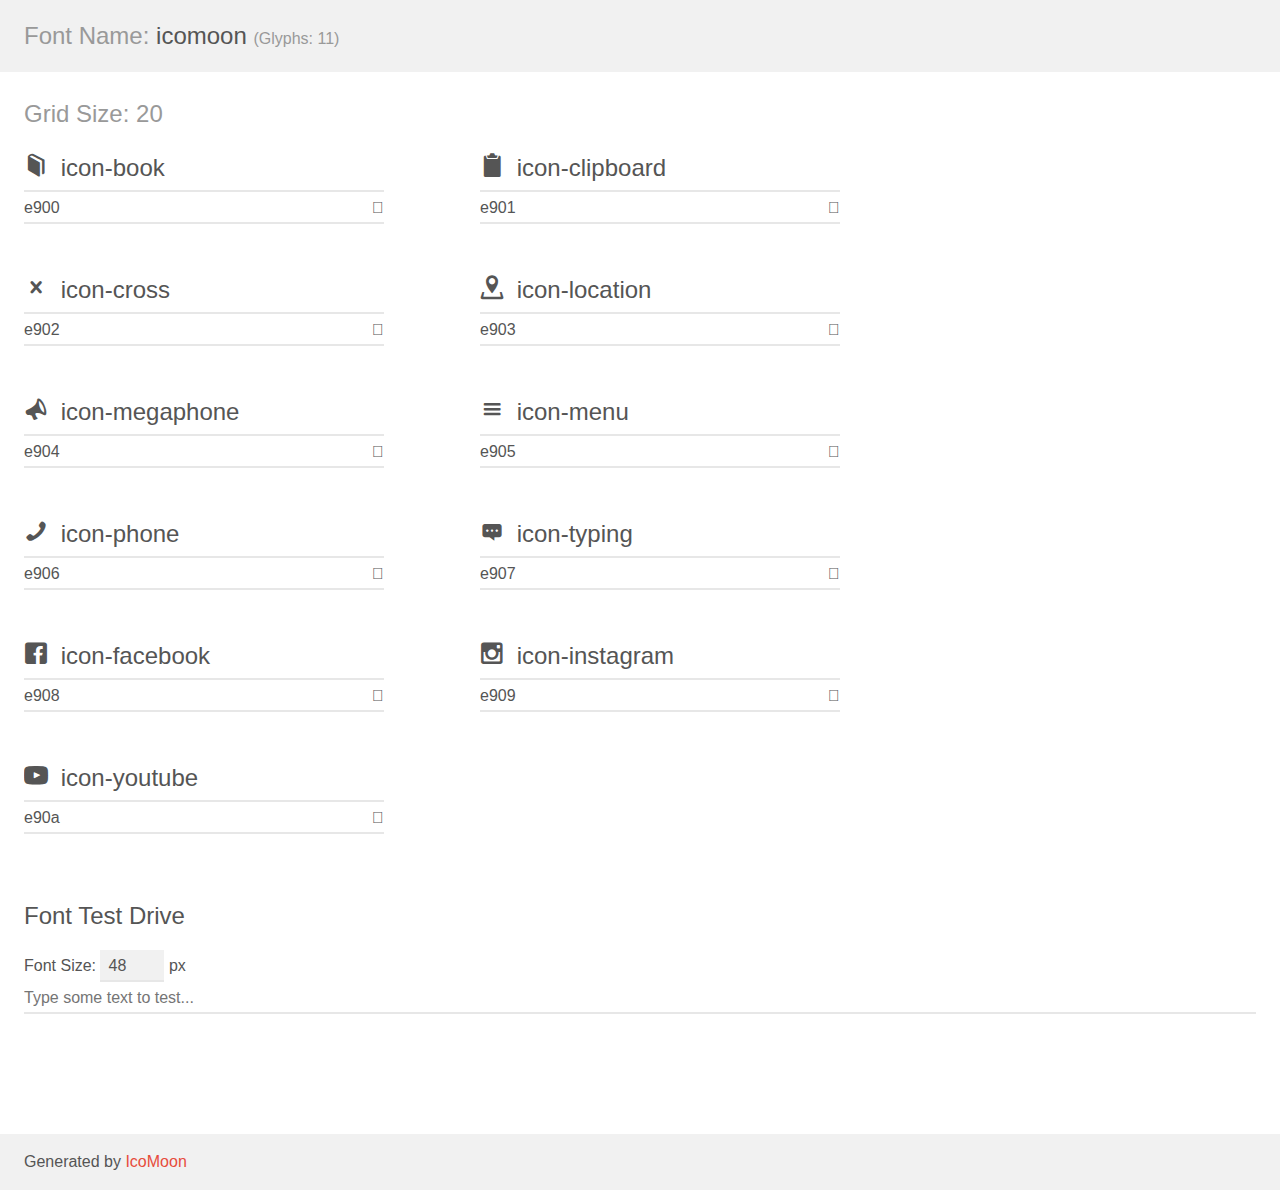
==== assets/fonts/icomoon/demo.html @ bb6fd619 "usando js" ====
<!doctype html>
<html>
<head>
    <meta charset="utf-8">
    <title>IcoMoon Demo</title>
    <meta name="description" content="An Icon Font Generated By IcoMoon.io">
    <meta name="viewport" content="width=device-width, initial-scale=1">
    <link rel="stylesheet" href="demo-files/demo.css">
    <link rel="stylesheet" href="style.css"></head>
<body>
    <div class="bgc1 clearfix">
        <h1 class="mhmm mvm"><span class="fgc1">Font Name:</span> icomoon <small class="fgc1">(Glyphs:&nbsp;11)</small></h1>
    </div>
    <div class="clearfix mhl ptl">
        <h1 class="mvm mtn fgc1">Grid Size: 20</h1>
        <div class="glyph fs1">
            <div class="clearfix bshadow0 pbs">
                <span class="icon-book"></span>
                <span class="mls"> icon-book</span>
            </div>
            <fieldset class="fs0 size1of1 clearfix hidden-false">
                <input type="text" readonly value="e900" class="unit size1of2" />
                <input type="text" maxlength="1" readonly value="&#xe900;" class="unitRight size1of2 talign-right" />
            </fieldset>
            <div class="fs0 bshadow0 clearfix hidden-true">
                <span class="unit pvs fgc1">liga: </span>
                <input type="text" readonly value="" class="liga unitRight" />
            </div>
        </div>
        <div class="glyph fs1">
            <div class="clearfix bshadow0 pbs">
                <span class="icon-clipboard"></span>
                <span class="mls"> icon-clipboard</span>
            </div>
            <fieldset class="fs0 size1of1 clearfix hidden-false">
                <input type="text" readonly value="e901" class="unit size1of2" />
                <input type="text" maxlength="1" readonly value="&#xe901;" class="unitRight size1of2 talign-right" />
            </fieldset>
            <div class="fs0 bshadow0 clearfix hidden-true">
                <span class="unit pvs fgc1">liga: </span>
                <input type="text" readonly value="" class="liga unitRight" />
            </div>
        </div>
        <div class="glyph fs1">
            <div class="clearfix bshadow0 pbs">
                <span class="icon-cross"></span>
                <span class="mls"> icon-cross</span>
            </div>
            <fieldset class="fs0 size1of1 clearfix hidden-false">
                <input type="text" readonly value="e902" class="unit size1of2" />
                <input type="text" maxlength="1" readonly value="&#xe902;" class="unitRight size1of2 talign-right" />
            </fieldset>
            <div class="fs0 bshadow0 clearfix hidden-true">
                <span class="unit pvs fgc1">liga: </span>
                <input type="text" readonly value="" class="liga unitRight" />
            </div>
        </div>
        <div class="glyph fs1">
            <div class="clearfix bshadow0 pbs">
                <span class="icon-location"></span>
                <span class="mls"> icon-location</span>
            </div>
            <fieldset class="fs0 size1of1 clearfix hidden-false">
                <input type="text" readonly value="e903" class="unit size1of2" />
                <input type="text" maxlength="1" readonly value="&#xe903;" class="unitRight size1of2 talign-right" />
            </fieldset>
            <div class="fs0 bshadow0 clearfix hidden-true">
                <span class="unit pvs fgc1">liga: </span>
                <input type="text" readonly value="" class="liga unitRight" />
            </div>
        </div>
        <div class="glyph fs1">
            <div class="clearfix bshadow0 pbs">
                <span class="icon-megaphone"></span>
                <span class="mls"> icon-megaphone</span>
            </div>
            <fieldset class="fs0 size1of1 clearfix hidden-false">
                <input type="text" readonly value="e904" class="unit size1of2" />
                <input type="text" maxlength="1" readonly value="&#xe904;" class="unitRight size1of2 talign-right" />
            </fieldset>
            <div class="fs0 bshadow0 clearfix hidden-true">
                <span class="unit pvs fgc1">liga: </span>
                <input type="text" readonly value="" class="liga unitRight" />
            </div>
        </div>
        <div class="glyph fs1">
            <div class="clearfix bshadow0 pbs">
                <span class="icon-menu"></span>
                <span class="mls"> icon-menu</span>
            </div>
            <fieldset class="fs0 size1of1 clearfix hidden-false">
                <input type="text" readonly value="e905" class="unit size1of2" />
                <input type="text" maxlength="1" readonly value="&#xe905;" class="unitRight size1of2 talign-right" />
            </fieldset>
            <div class="fs0 bshadow0 clearfix hidden-true">
                <span class="unit pvs fgc1">liga: </span>
                <input type="text" readonly value="" class="liga unitRight" />
            </div>
        </div>
        <div class="glyph fs1">
            <div class="clearfix bshadow0 pbs">
                <span class="icon-phone"></span>
                <span class="mls"> icon-phone</span>
            </div>
            <fieldset class="fs0 size1of1 clearfix hidden-false">
                <input type="text" readonly value="e906" class="unit size1of2" />
                <input type="text" maxlength="1" readonly value="&#xe906;" class="unitRight size1of2 talign-right" />
            </fieldset>
            <div class="fs0 bshadow0 clearfix hidden-true">
                <span class="unit pvs fgc1">liga: </span>
                <input type="text" readonly value="" class="liga unitRight" />
            </div>
        </div>
        <div class="glyph fs1">
            <div class="clearfix bshadow0 pbs">
                <span class="icon-typing"></span>
                <span class="mls"> icon-typing</span>
            </div>
            <fieldset class="fs0 size1of1 clearfix hidden-false">
                <input type="text" readonly value="e907" class="unit size1of2" />
                <input type="text" maxlength="1" readonly value="&#xe907;" class="unitRight size1of2 talign-right" />
            </fieldset>
            <div class="fs0 bshadow0 clearfix hidden-true">
                <span class="unit pvs fgc1">liga: </span>
                <input type="text" readonly value="" class="liga unitRight" />
            </div>
        </div>
        <div class="glyph fs1">
            <div class="clearfix bshadow0 pbs">
                <span class="icon-facebook"></span>
                <span class="mls"> icon-facebook</span>
            </div>
            <fieldset class="fs0 size1of1 clearfix hidden-false">
                <input type="text" readonly value="e908" class="unit size1of2" />
                <input type="text" maxlength="1" readonly value="&#xe908;" class="unitRight size1of2 talign-right" />
            </fieldset>
            <div class="fs0 bshadow0 clearfix hidden-true">
                <span class="unit pvs fgc1">liga: </span>
                <input type="text" readonly value="" class="liga unitRight" />
            </div>
        </div>
        <div class="glyph fs1">
            <div class="clearfix bshadow0 pbs">
                <span class="icon-instagram"></span>
                <span class="mls"> icon-instagram</span>
            </div>
            <fieldset class="fs0 size1of1 clearfix hidden-false">
                <input type="text" readonly value="e909" class="unit size1of2" />
                <input type="text" maxlength="1" readonly value="&#xe909;" class="unitRight size1of2 talign-right" />
            </fieldset>
            <div class="fs0 bshadow0 clearfix hidden-true">
                <span class="unit pvs fgc1">liga: </span>
                <input type="text" readonly value="" class="liga unitRight" />
            </div>
        </div>
        <div class="glyph fs1">
            <div class="clearfix bshadow0 pbs">
                <span class="icon-youtube"></span>
                <span class="mls"> icon-youtube</span>
            </div>
            <fieldset class="fs0 size1of1 clearfix hidden-false">
                <input type="text" readonly value="e90a" class="unit size1of2" />
                <input type="text" maxlength="1" readonly value="&#xe90a;" class="unitRight size1of2 talign-right" />
            </fieldset>
            <div class="fs0 bshadow0 clearfix hidden-true">
                <span class="unit pvs fgc1">liga: </span>
                <input type="text" readonly value="" class="liga unitRight" />
            </div>
        </div>
    </div>

    <!--[if gt IE 8]><!-->
    <div class="mhl clearfix mbl">
        <h1>Font Test Drive</h1>
        <label>
            Font Size: <input id="fontSize" type="number" class="textbox0 mbm"
            min="8" value="48" />
            px
        </label>
        <input id="testText" type="text" class="phl size1of1 mvl"
        placeholder="Type some text to test..." value=""/>
        <div id="testDrive" class="icon-" style="font-family: icomoon">&nbsp;
        </div>
    </div>
    <!--<![endif]-->
    <div class="bgc1 clearfix">
        <p class="mhl">Generated by <a href="https://icomoon.io/app">IcoMoon</a></p>
    </div>

    <script src="demo-files/demo.js"></script>
</body>
</html>
---- assets/fonts/icomoon/demo-files/demo.css ----
body {
  padding: 0;
  margin: 0;
  font-family: sans-serif;
  font-size: 1em;
  line-height: 1.5;
  color: #555;
  background: #fff;
}
h1 {
  font-size: 1.5em;
  font-weight: normal;
}
small {
  font-size: .66666667em;
}
a {
  color: #e74c3c;
  text-decoration: none;
}
a:hover, a:focus {
  box-shadow: 0 1px #e74c3c;
}
.bshadow0, input {
  box-shadow: inset 0 -2px #e7e7e7;
}
input:hover {
  box-shadow: inset 0 -2px #ccc;
}
input, fieldset {
  font-family: sans-serif;
  font-size: 1em;
  margin: 0;
  padding: 0;
  border: 0;
}
input {
  color: inherit;
  line-height: 1.5;
  height: 1.5em;
  padding: .25em 0;
}
input:focus {
  outline: none;
  box-shadow: inset 0 -2px #449fdb;
}
.glyph {
  font-size: 16px;
  width: 15em;
  padding-bottom: 1em;
  margin-right: 4em;
  margin-bottom: 1em;
  float: left;
  overflow: hidden;
}
.liga {
  width: 80%;
  width: calc(100% - 2.5em);
}
.talign-right {
  text-align: right;
}
.talign-center {
  text-align: center;
}
.bgc1 {
  background: #f1f1f1;
}
.fgc1 {
  color: #999;
}
.fgc0 {
  color: #000;
}
p {
  margin-top: 1em;
  margin-bottom: 1em;
}
.mvm {
  margin-top: .75em;
  margin-bottom: .75em;
}
.mtn {
  margin-top: 0;
}
.mtl, .mal {
  margin-top: 1.5em;
}
.mbl, .mal {
  margin-bottom: 1.5em;
}
.mal, .mhl {
  margin-left: 1.5em;
  margin-right: 1.5em;
}
.mhmm {
  margin-left: 1em;
  margin-right: 1em;
}
.mls {
  margin-left: .25em;
}
.ptl {
  padding-top: 1.5em;
}
.pbs, .pvs {
  padding-bottom: .25em;
}
.pvs, .pts {
  padding-top: .25em;
}
.unit {
  float: left;
}
.unitRight {
  float: right;
}
.size1of2 {
  width: 50%;
}
.size1of1 {
  width: 100%;
}
.clearfix:before, .clearfix:after {
  content: " ";
  display: table;
}
.clearfix:after {
  clear: both;
}
.hidden-true {
  display: none;
}
.textbox0 {
  width: 3em;
  background: #f1f1f1;
  padding: .25em .5em;
  line-height: 1.5;
  height: 1.5em;
}
#testDrive {
  display: block;
  padding-top: 24px;
  line-height: 1.5;
}
.fs0 {
  font-size: 16px;
}
.fs1 {
  font-size: 24px;
}
---- assets/fonts/icomoon/style.css ----
@font-face {
  font-family: 'icomoon';
  src:  url('fonts/icomoon.eot?eb33vq');
  src:  url('fonts/icomoon.eot?eb33vq#iefix') format('embedded-opentype'),
    url('fonts/icomoon.ttf?eb33vq') format('truetype'),
    url('fonts/icomoon.woff?eb33vq') format('woff'),
    url('fonts/icomoon.svg?eb33vq#icomoon') format('svg');
  font-weight: normal;
  font-style: normal;
  font-display: block;
}

[class^="icon-"], [class*=" icon-"] {
  /* use !important to prevent issues with browser extensions that change fonts */
  font-family: 'icomoon' !important;
  speak: never;
  font-style: normal;
  font-weight: normal;
  font-variant: normal;
  text-transform: none;
  line-height: 1;

  /* Better Font Rendering =========== */
  -webkit-font-smoothing: antialiased;
  -moz-osx-font-smoothing: grayscale;
}

.icon-book:before {
  content: "\e900";
}
.icon-clipboard:before {
  content: "\e901";
}
.icon-cross:before {
  content: "\e902";
}
.icon-location:before {
  content: "\e903";
}
.icon-megaphone:before {
  content: "\e904";
}
.icon-menu:before {
  content: "\e905";
}
.icon-phone:before {
  content: "\e906";
}
.icon-typing:before {
  content: "\e907";
}
.icon-facebook:before {
  content: "\e908";
}
.icon-instagram:before {
  content: "\e909";
}
.icon-youtube:before {
  content: "\e90a";
}
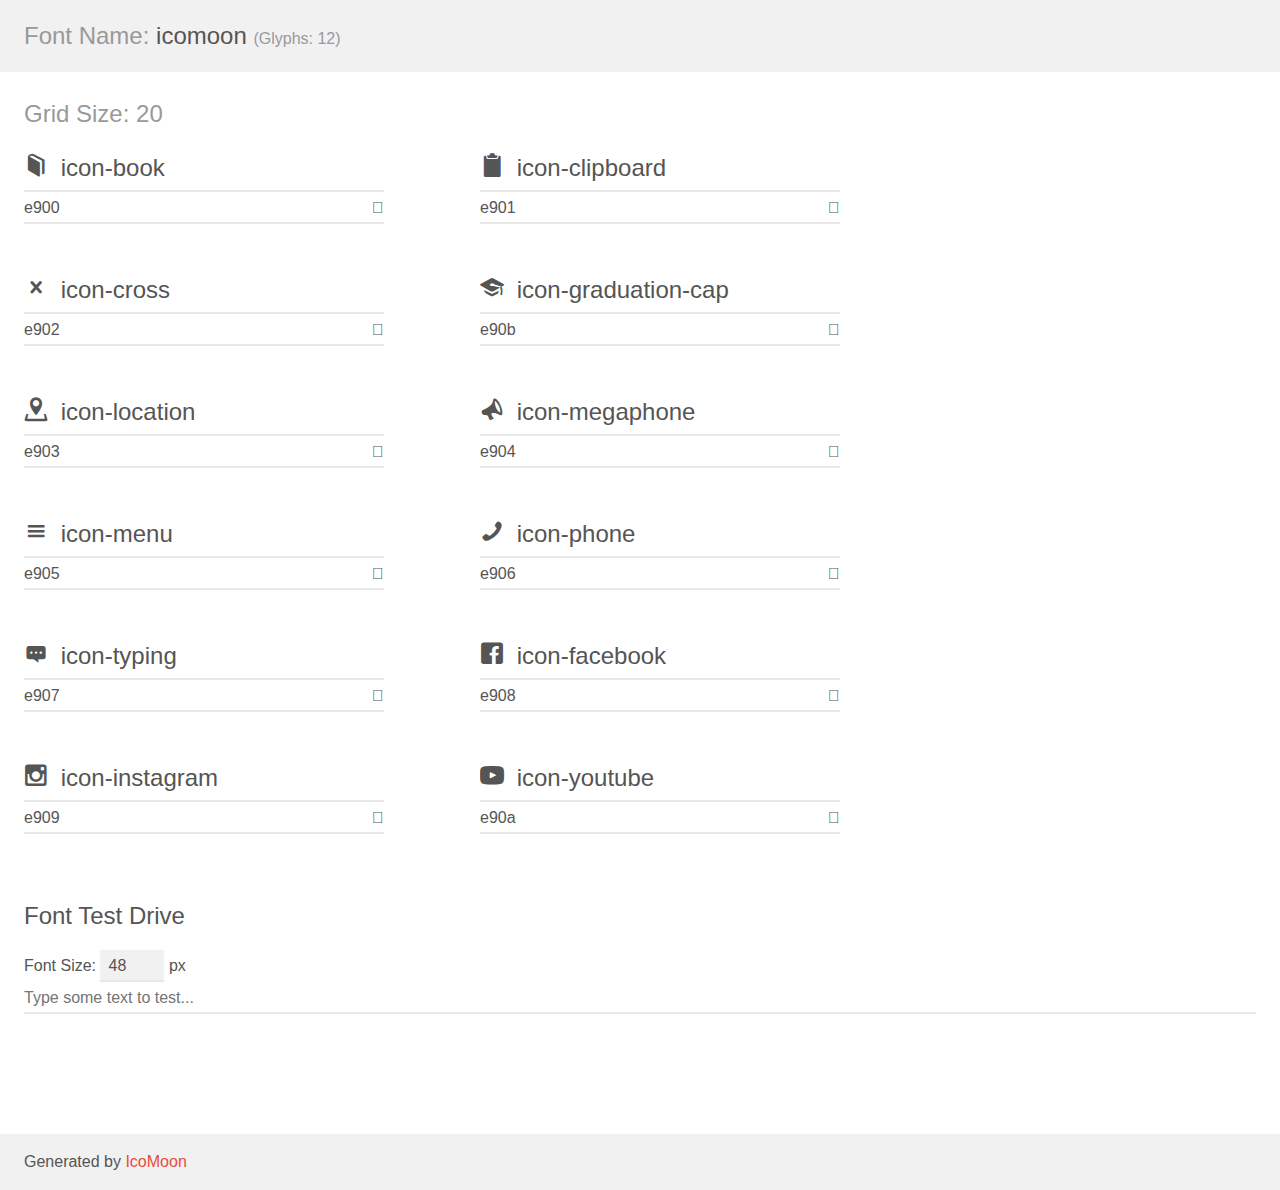
==== commit d7d2bd97: "implementando muitas coisas" ====
--- a/assets/fonts/icomoon/demo.html
+++ b/assets/fonts/icomoon/demo.html
@@ -9,7 +9,7 @@
     <link rel="stylesheet" href="style.css"></head>
 <body>
     <div class="bgc1 clearfix">
-        <h1 class="mhmm mvm"><span class="fgc1">Font Name:</span> icomoon <small class="fgc1">(Glyphs:&nbsp;11)</small></h1>
+        <h1 class="mhmm mvm"><span class="fgc1">Font Name:</span> icomoon <small class="fgc1">(Glyphs:&nbsp;12)</small></h1>
     </div>
     <div class="clearfix mhl ptl">
         <h1 class="mvm mtn fgc1">Grid Size: 20</h1>
@@ -49,6 +49,20 @@
             <fieldset class="fs0 size1of1 clearfix hidden-false">
                 <input type="text" readonly value="e902" class="unit size1of2" />
                 <input type="text" maxlength="1" readonly value="&#xe902;" class="unitRight size1of2 talign-right" />
+            </fieldset>
+            <div class="fs0 bshadow0 clearfix hidden-true">
+                <span class="unit pvs fgc1">liga: </span>
+                <input type="text" readonly value="" class="liga unitRight" />
+            </div>
+        </div>
+        <div class="glyph fs1">
+            <div class="clearfix bshadow0 pbs">
+                <span class="icon-graduation-cap"></span>
+                <span class="mls"> icon-graduation-cap</span>
+            </div>
+            <fieldset class="fs0 size1of1 clearfix hidden-false">
+                <input type="text" readonly value="e90b" class="unit size1of2" />
+                <input type="text" maxlength="1" readonly value="&#xe90b;" class="unitRight size1of2 talign-right" />
             </fieldset>
             <div class="fs0 bshadow0 clearfix hidden-true">
                 <span class="unit pvs fgc1">liga: </span>
--- a/assets/fonts/icomoon/style.css
+++ b/assets/fonts/icomoon/style.css
@@ -1,10 +1,10 @@
 @font-face {
   font-family: 'icomoon';
-  src:  url('fonts/icomoon.eot?eb33vq');
-  src:  url('fonts/icomoon.eot?eb33vq#iefix') format('embedded-opentype'),
-    url('fonts/icomoon.ttf?eb33vq') format('truetype'),
-    url('fonts/icomoon.woff?eb33vq') format('woff'),
-    url('fonts/icomoon.svg?eb33vq#icomoon') format('svg');
+  src:  url('fonts/icomoon.eot?eujbv8');
+  src:  url('fonts/icomoon.eot?eujbv8#iefix') format('embedded-opentype'),
+    url('fonts/icomoon.ttf?eujbv8') format('truetype'),
+    url('fonts/icomoon.woff?eujbv8') format('woff'),
+    url('fonts/icomoon.svg?eujbv8#icomoon') format('svg');
   font-weight: normal;
   font-style: normal;
   font-display: block;
@@ -34,6 +34,9 @@
 .icon-cross:before {
   content: "\e902";
 }
+.icon-graduation-cap:before {
+  content: "\e90b";
+}
 .icon-location:before {
   content: "\e903";
 }
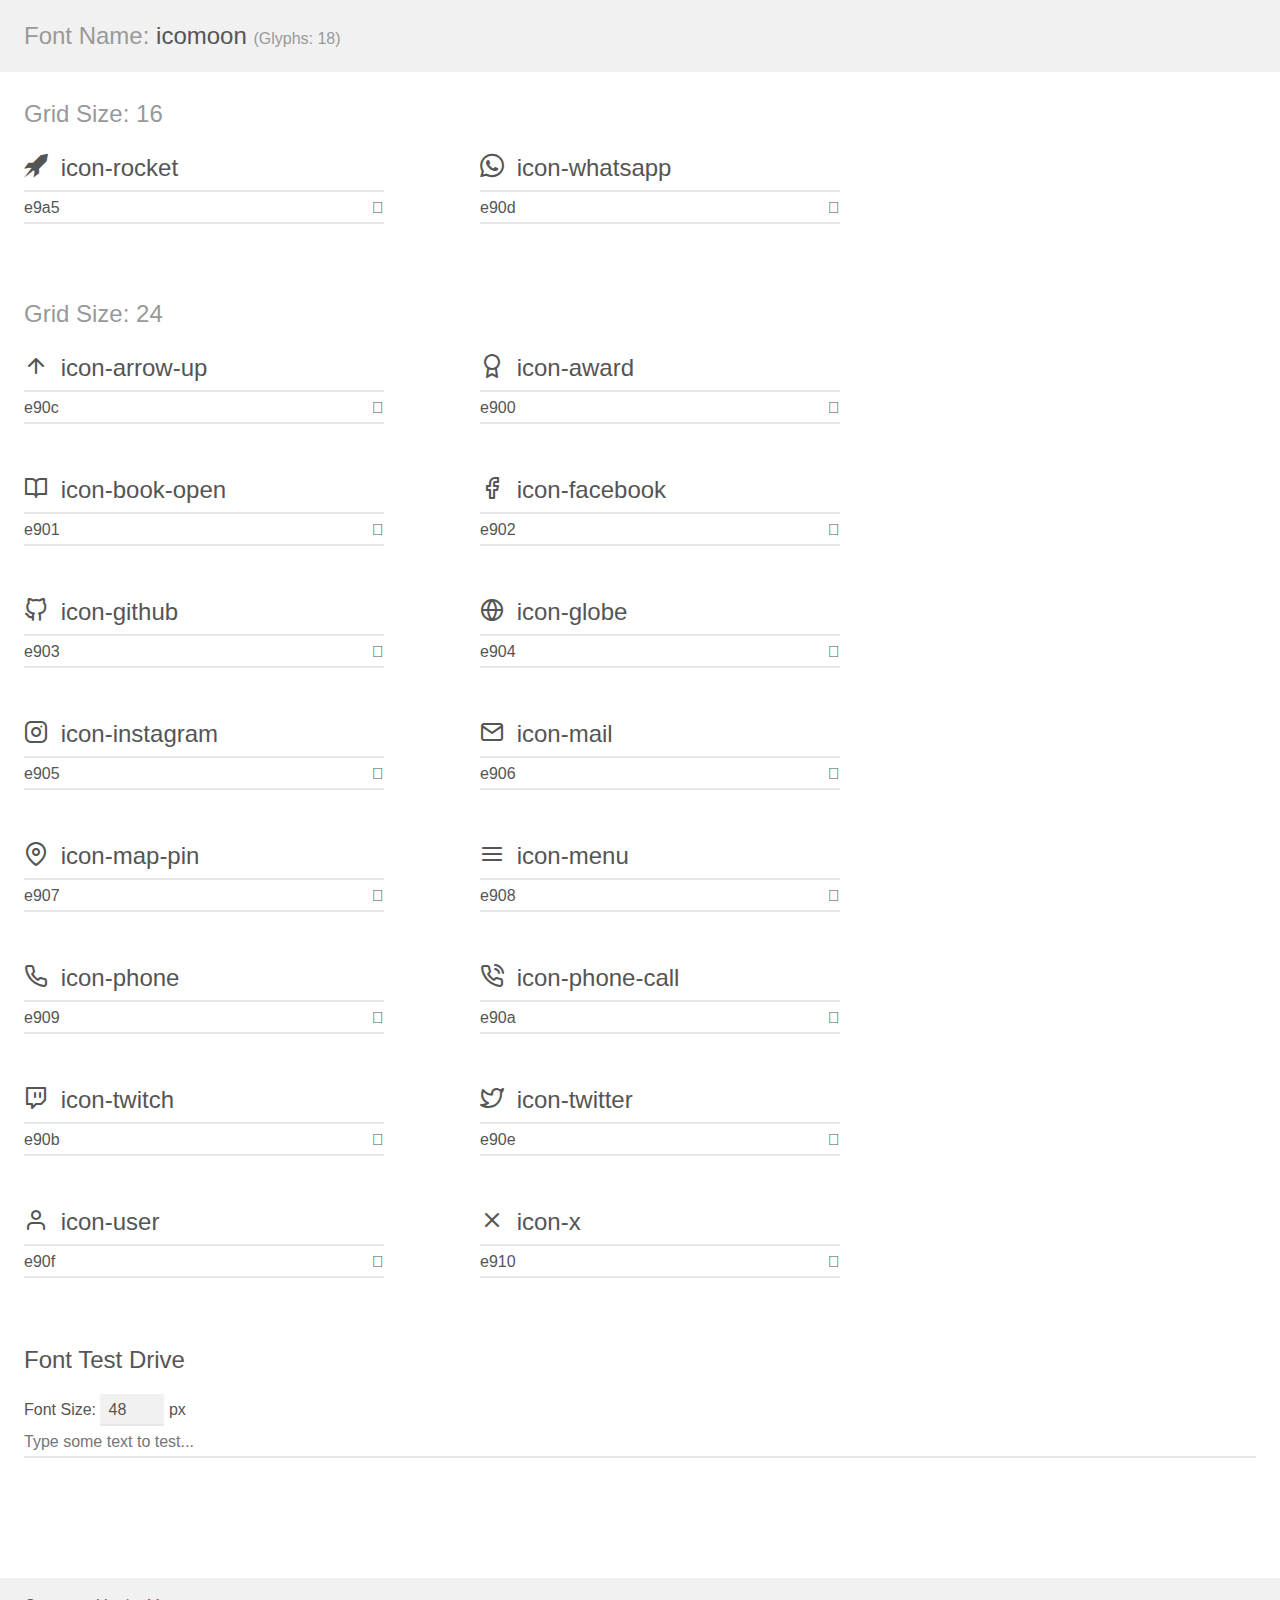
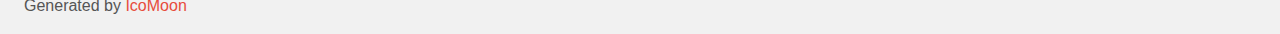
==== commit a3a13171: "changing icons, footer, backtotop" ====
--- a/assets/fonts/icomoon/demo.html
+++ b/assets/fonts/icomoon/demo.html
@@ -9,14 +9,59 @@
     <link rel="stylesheet" href="style.css"></head>
 <body>
     <div class="bgc1 clearfix">
-        <h1 class="mhmm mvm"><span class="fgc1">Font Name:</span> icomoon <small class="fgc1">(Glyphs:&nbsp;12)</small></h1>
+        <h1 class="mhmm mvm"><span class="fgc1">Font Name:</span> icomoon <small class="fgc1">(Glyphs:&nbsp;18)</small></h1>
     </div>
     <div class="clearfix mhl ptl">
-        <h1 class="mvm mtn fgc1">Grid Size: 20</h1>
+        <h1 class="mvm mtn fgc1">Grid Size: 16</h1>
         <div class="glyph fs1">
             <div class="clearfix bshadow0 pbs">
-                <span class="icon-book"></span>
-                <span class="mls"> icon-book</span>
+                <span class="icon-rocket"></span>
+                <span class="mls"> icon-rocket</span>
+            </div>
+            <fieldset class="fs0 size1of1 clearfix hidden-false">
+                <input type="text" readonly value="e9a5" class="unit size1of2" />
+                <input type="text" maxlength="1" readonly value="&#xe9a5;" class="unitRight size1of2 talign-right" />
+            </fieldset>
+            <div class="fs0 bshadow0 clearfix hidden-true">
+                <span class="unit pvs fgc1">liga: </span>
+                <input type="text" readonly value="rocket, jet" class="liga unitRight" />
+            </div>
+        </div>
+        <div class="glyph fs1">
+            <div class="clearfix bshadow0 pbs">
+                <span class="icon-whatsapp"></span>
+                <span class="mls"> icon-whatsapp</span>
+            </div>
+            <fieldset class="fs0 size1of1 clearfix hidden-false">
+                <input type="text" readonly value="e90d" class="unit size1of2" />
+                <input type="text" maxlength="1" readonly value="&#xe90d;" class="unitRight size1of2 talign-right" />
+            </fieldset>
+            <div class="fs0 bshadow0 clearfix hidden-true">
+                <span class="unit pvs fgc1">liga: </span>
+                <input type="text" readonly value="" class="liga unitRight" />
+            </div>
+        </div>
+    </div>
+    <div class="clearfix mhl ptl">
+        <h1 class="mvm mtn fgc1">Grid Size: 24</h1>
+        <div class="glyph fs2">
+            <div class="clearfix bshadow0 pbs">
+                <span class="icon-arrow-up"></span>
+                <span class="mls"> icon-arrow-up</span>
+            </div>
+            <fieldset class="fs0 size1of1 clearfix hidden-false">
+                <input type="text" readonly value="e90c" class="unit size1of2" />
+                <input type="text" maxlength="1" readonly value="&#xe90c;" class="unitRight size1of2 talign-right" />
+            </fieldset>
+            <div class="fs0 bshadow0 clearfix hidden-true">
+                <span class="unit pvs fgc1">liga: </span>
+                <input type="text" readonly value="" class="liga unitRight" />
+            </div>
+        </div>
+        <div class="glyph fs2">
+            <div class="clearfix bshadow0 pbs">
+                <span class="icon-award"></span>
+                <span class="mls"> icon-award</span>
             </div>
             <fieldset class="fs0 size1of1 clearfix hidden-false">
                 <input type="text" readonly value="e900" class="unit size1of2" />
@@ -27,10 +72,10 @@
                 <input type="text" readonly value="" class="liga unitRight" />
             </div>
         </div>
-        <div class="glyph fs1">
-            <div class="clearfix bshadow0 pbs">
-                <span class="icon-clipboard"></span>
-                <span class="mls"> icon-clipboard</span>
+        <div class="glyph fs2">
+            <div class="clearfix bshadow0 pbs">
+                <span class="icon-book-open"></span>
+                <span class="mls"> icon-book-open</span>
             </div>
             <fieldset class="fs0 size1of1 clearfix hidden-false">
                 <input type="text" readonly value="e901" class="unit size1of2" />
@@ -41,10 +86,10 @@
                 <input type="text" readonly value="" class="liga unitRight" />
             </div>
         </div>
-        <div class="glyph fs1">
-            <div class="clearfix bshadow0 pbs">
-                <span class="icon-cross"></span>
-                <span class="mls"> icon-cross</span>
+        <div class="glyph fs2">
+            <div class="clearfix bshadow0 pbs">
+                <span class="icon-facebook"></span>
+                <span class="mls"> icon-facebook</span>
             </div>
             <fieldset class="fs0 size1of1 clearfix hidden-false">
                 <input type="text" readonly value="e902" class="unit size1of2" />
@@ -55,10 +100,122 @@
                 <input type="text" readonly value="" class="liga unitRight" />
             </div>
         </div>
-        <div class="glyph fs1">
-            <div class="clearfix bshadow0 pbs">
-                <span class="icon-graduation-cap"></span>
-                <span class="mls"> icon-graduation-cap</span>
+        <div class="glyph fs2">
+            <div class="clearfix bshadow0 pbs">
+                <span class="icon-github"></span>
+                <span class="mls"> icon-github</span>
+            </div>
+            <fieldset class="fs0 size1of1 clearfix hidden-false">
+                <input type="text" readonly value="e903" class="unit size1of2" />
+                <input type="text" maxlength="1" readonly value="&#xe903;" class="unitRight size1of2 talign-right" />
+            </fieldset>
+            <div class="fs0 bshadow0 clearfix hidden-true">
+                <span class="unit pvs fgc1">liga: </span>
+                <input type="text" readonly value="" class="liga unitRight" />
+            </div>
+        </div>
+        <div class="glyph fs2">
+            <div class="clearfix bshadow0 pbs">
+                <span class="icon-globe"></span>
+                <span class="mls"> icon-globe</span>
+            </div>
+            <fieldset class="fs0 size1of1 clearfix hidden-false">
+                <input type="text" readonly value="e904" class="unit size1of2" />
+                <input type="text" maxlength="1" readonly value="&#xe904;" class="unitRight size1of2 talign-right" />
+            </fieldset>
+            <div class="fs0 bshadow0 clearfix hidden-true">
+                <span class="unit pvs fgc1">liga: </span>
+                <input type="text" readonly value="" class="liga unitRight" />
+            </div>
+        </div>
+        <div class="glyph fs2">
+            <div class="clearfix bshadow0 pbs">
+                <span class="icon-instagram"></span>
+                <span class="mls"> icon-instagram</span>
+            </div>
+            <fieldset class="fs0 size1of1 clearfix hidden-false">
+                <input type="text" readonly value="e905" class="unit size1of2" />
+                <input type="text" maxlength="1" readonly value="&#xe905;" class="unitRight size1of2 talign-right" />
+            </fieldset>
+            <div class="fs0 bshadow0 clearfix hidden-true">
+                <span class="unit pvs fgc1">liga: </span>
+                <input type="text" readonly value="" class="liga unitRight" />
+            </div>
+        </div>
+        <div class="glyph fs2">
+            <div class="clearfix bshadow0 pbs">
+                <span class="icon-mail"></span>
+                <span class="mls"> icon-mail</span>
+            </div>
+            <fieldset class="fs0 size1of1 clearfix hidden-false">
+                <input type="text" readonly value="e906" class="unit size1of2" />
+                <input type="text" maxlength="1" readonly value="&#xe906;" class="unitRight size1of2 talign-right" />
+            </fieldset>
+            <div class="fs0 bshadow0 clearfix hidden-true">
+                <span class="unit pvs fgc1">liga: </span>
+                <input type="text" readonly value="" class="liga unitRight" />
+            </div>
+        </div>
+        <div class="glyph fs2">
+            <div class="clearfix bshadow0 pbs">
+                <span class="icon-map-pin"></span>
+                <span class="mls"> icon-map-pin</span>
+            </div>
+            <fieldset class="fs0 size1of1 clearfix hidden-false">
+                <input type="text" readonly value="e907" class="unit size1of2" />
+                <input type="text" maxlength="1" readonly value="&#xe907;" class="unitRight size1of2 talign-right" />
+            </fieldset>
+            <div class="fs0 bshadow0 clearfix hidden-true">
+                <span class="unit pvs fgc1">liga: </span>
+                <input type="text" readonly value="" class="liga unitRight" />
+            </div>
+        </div>
+        <div class="glyph fs2">
+            <div class="clearfix bshadow0 pbs">
+                <span class="icon-menu"></span>
+                <span class="mls"> icon-menu</span>
+            </div>
+            <fieldset class="fs0 size1of1 clearfix hidden-false">
+                <input type="text" readonly value="e908" class="unit size1of2" />
+                <input type="text" maxlength="1" readonly value="&#xe908;" class="unitRight size1of2 talign-right" />
+            </fieldset>
+            <div class="fs0 bshadow0 clearfix hidden-true">
+                <span class="unit pvs fgc1">liga: </span>
+                <input type="text" readonly value="" class="liga unitRight" />
+            </div>
+        </div>
+        <div class="glyph fs2">
+            <div class="clearfix bshadow0 pbs">
+                <span class="icon-phone"></span>
+                <span class="mls"> icon-phone</span>
+            </div>
+            <fieldset class="fs0 size1of1 clearfix hidden-false">
+                <input type="text" readonly value="e909" class="unit size1of2" />
+                <input type="text" maxlength="1" readonly value="&#xe909;" class="unitRight size1of2 talign-right" />
+            </fieldset>
+            <div class="fs0 bshadow0 clearfix hidden-true">
+                <span class="unit pvs fgc1">liga: </span>
+                <input type="text" readonly value="" class="liga unitRight" />
+            </div>
+        </div>
+        <div class="glyph fs2">
+            <div class="clearfix bshadow0 pbs">
+                <span class="icon-phone-call"></span>
+                <span class="mls"> icon-phone-call</span>
+            </div>
+            <fieldset class="fs0 size1of1 clearfix hidden-false">
+                <input type="text" readonly value="e90a" class="unit size1of2" />
+                <input type="text" maxlength="1" readonly value="&#xe90a;" class="unitRight size1of2 talign-right" />
+            </fieldset>
+            <div class="fs0 bshadow0 clearfix hidden-true">
+                <span class="unit pvs fgc1">liga: </span>
+                <input type="text" readonly value="" class="liga unitRight" />
+            </div>
+        </div>
+        <div class="glyph fs2">
+            <div class="clearfix bshadow0 pbs">
+                <span class="icon-twitch"></span>
+                <span class="mls"> icon-twitch</span>
             </div>
             <fieldset class="fs0 size1of1 clearfix hidden-false">
                 <input type="text" readonly value="e90b" class="unit size1of2" />
@@ -69,112 +226,42 @@
                 <input type="text" readonly value="" class="liga unitRight" />
             </div>
         </div>
-        <div class="glyph fs1">
-            <div class="clearfix bshadow0 pbs">
-                <span class="icon-location"></span>
-                <span class="mls"> icon-location</span>
-            </div>
-            <fieldset class="fs0 size1of1 clearfix hidden-false">
-                <input type="text" readonly value="e903" class="unit size1of2" />
-                <input type="text" maxlength="1" readonly value="&#xe903;" class="unitRight size1of2 talign-right" />
-            </fieldset>
-            <div class="fs0 bshadow0 clearfix hidden-true">
-                <span class="unit pvs fgc1">liga: </span>
-                <input type="text" readonly value="" class="liga unitRight" />
-            </div>
-        </div>
-        <div class="glyph fs1">
-            <div class="clearfix bshadow0 pbs">
-                <span class="icon-megaphone"></span>
-                <span class="mls"> icon-megaphone</span>
-            </div>
-            <fieldset class="fs0 size1of1 clearfix hidden-false">
-                <input type="text" readonly value="e904" class="unit size1of2" />
-                <input type="text" maxlength="1" readonly value="&#xe904;" class="unitRight size1of2 talign-right" />
-            </fieldset>
-            <div class="fs0 bshadow0 clearfix hidden-true">
-                <span class="unit pvs fgc1">liga: </span>
-                <input type="text" readonly value="" class="liga unitRight" />
-            </div>
-        </div>
-        <div class="glyph fs1">
-            <div class="clearfix bshadow0 pbs">
-                <span class="icon-menu"></span>
-                <span class="mls"> icon-menu</span>
-            </div>
-            <fieldset class="fs0 size1of1 clearfix hidden-false">
-                <input type="text" readonly value="e905" class="unit size1of2" />
-                <input type="text" maxlength="1" readonly value="&#xe905;" class="unitRight size1of2 talign-right" />
-            </fieldset>
-            <div class="fs0 bshadow0 clearfix hidden-true">
-                <span class="unit pvs fgc1">liga: </span>
-                <input type="text" readonly value="" class="liga unitRight" />
-            </div>
-        </div>
-        <div class="glyph fs1">
-            <div class="clearfix bshadow0 pbs">
-                <span class="icon-phone"></span>
-                <span class="mls"> icon-phone</span>
-            </div>
-            <fieldset class="fs0 size1of1 clearfix hidden-false">
-                <input type="text" readonly value="e906" class="unit size1of2" />
-                <input type="text" maxlength="1" readonly value="&#xe906;" class="unitRight size1of2 talign-right" />
-            </fieldset>
-            <div class="fs0 bshadow0 clearfix hidden-true">
-                <span class="unit pvs fgc1">liga: </span>
-                <input type="text" readonly value="" class="liga unitRight" />
-            </div>
-        </div>
-        <div class="glyph fs1">
-            <div class="clearfix bshadow0 pbs">
-                <span class="icon-typing"></span>
-                <span class="mls"> icon-typing</span>
-            </div>
-            <fieldset class="fs0 size1of1 clearfix hidden-false">
-                <input type="text" readonly value="e907" class="unit size1of2" />
-                <input type="text" maxlength="1" readonly value="&#xe907;" class="unitRight size1of2 talign-right" />
-            </fieldset>
-            <div class="fs0 bshadow0 clearfix hidden-true">
-                <span class="unit pvs fgc1">liga: </span>
-                <input type="text" readonly value="" class="liga unitRight" />
-            </div>
-        </div>
-        <div class="glyph fs1">
-            <div class="clearfix bshadow0 pbs">
-                <span class="icon-facebook"></span>
-                <span class="mls"> icon-facebook</span>
-            </div>
-            <fieldset class="fs0 size1of1 clearfix hidden-false">
-                <input type="text" readonly value="e908" class="unit size1of2" />
-                <input type="text" maxlength="1" readonly value="&#xe908;" class="unitRight size1of2 talign-right" />
-            </fieldset>
-            <div class="fs0 bshadow0 clearfix hidden-true">
-                <span class="unit pvs fgc1">liga: </span>
-                <input type="text" readonly value="" class="liga unitRight" />
-            </div>
-        </div>
-        <div class="glyph fs1">
-            <div class="clearfix bshadow0 pbs">
-                <span class="icon-instagram"></span>
-                <span class="mls"> icon-instagram</span>
-            </div>
-            <fieldset class="fs0 size1of1 clearfix hidden-false">
-                <input type="text" readonly value="e909" class="unit size1of2" />
-                <input type="text" maxlength="1" readonly value="&#xe909;" class="unitRight size1of2 talign-right" />
-            </fieldset>
-            <div class="fs0 bshadow0 clearfix hidden-true">
-                <span class="unit pvs fgc1">liga: </span>
-                <input type="text" readonly value="" class="liga unitRight" />
-            </div>
-        </div>
-        <div class="glyph fs1">
-            <div class="clearfix bshadow0 pbs">
-                <span class="icon-youtube"></span>
-                <span class="mls"> icon-youtube</span>
-            </div>
-            <fieldset class="fs0 size1of1 clearfix hidden-false">
-                <input type="text" readonly value="e90a" class="unit size1of2" />
-                <input type="text" maxlength="1" readonly value="&#xe90a;" class="unitRight size1of2 talign-right" />
+        <div class="glyph fs2">
+            <div class="clearfix bshadow0 pbs">
+                <span class="icon-twitter"></span>
+                <span class="mls"> icon-twitter</span>
+            </div>
+            <fieldset class="fs0 size1of1 clearfix hidden-false">
+                <input type="text" readonly value="e90e" class="unit size1of2" />
+                <input type="text" maxlength="1" readonly value="&#xe90e;" class="unitRight size1of2 talign-right" />
+            </fieldset>
+            <div class="fs0 bshadow0 clearfix hidden-true">
+                <span class="unit pvs fgc1">liga: </span>
+                <input type="text" readonly value="" class="liga unitRight" />
+            </div>
+        </div>
+        <div class="glyph fs2">
+            <div class="clearfix bshadow0 pbs">
+                <span class="icon-user"></span>
+                <span class="mls"> icon-user</span>
+            </div>
+            <fieldset class="fs0 size1of1 clearfix hidden-false">
+                <input type="text" readonly value="e90f" class="unit size1of2" />
+                <input type="text" maxlength="1" readonly value="&#xe90f;" class="unitRight size1of2 talign-right" />
+            </fieldset>
+            <div class="fs0 bshadow0 clearfix hidden-true">
+                <span class="unit pvs fgc1">liga: </span>
+                <input type="text" readonly value="" class="liga unitRight" />
+            </div>
+        </div>
+        <div class="glyph fs2">
+            <div class="clearfix bshadow0 pbs">
+                <span class="icon-x"></span>
+                <span class="mls"> icon-x</span>
+            </div>
+            <fieldset class="fs0 size1of1 clearfix hidden-false">
+                <input type="text" readonly value="e910" class="unit size1of2" />
+                <input type="text" maxlength="1" readonly value="&#xe910;" class="unitRight size1of2 talign-right" />
             </fieldset>
             <div class="fs0 bshadow0 clearfix hidden-true">
                 <span class="unit pvs fgc1">liga: </span>
--- a/assets/fonts/icomoon/demo-files/demo.css
+++ b/assets/fonts/icomoon/demo-files/demo.css
@@ -149,4 +149,7 @@
 .fs1 {
   font-size: 24px;
 }
+.fs2 {
+  font-size: 24px;
+}
 
--- a/assets/fonts/icomoon/style.css
+++ b/assets/fonts/icomoon/style.css
@@ -1,10 +1,10 @@
 @font-face {
   font-family: 'icomoon';
-  src:  url('fonts/icomoon.eot?eujbv8');
-  src:  url('fonts/icomoon.eot?eujbv8#iefix') format('embedded-opentype'),
-    url('fonts/icomoon.ttf?eujbv8') format('truetype'),
-    url('fonts/icomoon.woff?eujbv8') format('woff'),
-    url('fonts/icomoon.svg?eujbv8#icomoon') format('svg');
+  src:  url('fonts/icomoon.eot?eazfhg');
+  src:  url('fonts/icomoon.eot?eazfhg#iefix') format('embedded-opentype'),
+    url('fonts/icomoon.ttf?eazfhg') format('truetype'),
+    url('fonts/icomoon.woff?eazfhg') format('woff'),
+    url('fonts/icomoon.svg?eazfhg#icomoon') format('svg');
   font-weight: normal;
   font-style: normal;
   font-display: block;
@@ -25,39 +25,57 @@
   -moz-osx-font-smoothing: grayscale;
 }
 
-.icon-book:before {
+.icon-rocket:before {
+  content: "\e9a5";
+}
+.icon-whatsapp:before {
+  content: "\e90d";
+}
+.icon-arrow-up:before {
+  content: "\e90c";
+}
+.icon-award:before {
   content: "\e900";
 }
-.icon-clipboard:before {
+.icon-book-open:before {
   content: "\e901";
 }
-.icon-cross:before {
+.icon-facebook:before {
   content: "\e902";
 }
-.icon-graduation-cap:before {
+.icon-github:before {
+  content: "\e903";
+}
+.icon-globe:before {
+  content: "\e904";
+}
+.icon-instagram:before {
+  content: "\e905";
+}
+.icon-mail:before {
+  content: "\e906";
+}
+.icon-map-pin:before {
+  content: "\e907";
+}
+.icon-menu:before {
+  content: "\e908";
+}
+.icon-phone:before {
+  content: "\e909";
+}
+.icon-phone-call:before {
+  content: "\e90a";
+}
+.icon-twitch:before {
   content: "\e90b";
 }
-.icon-location:before {
-  content: "\e903";
+.icon-twitter:before {
+  content: "\e90e";
 }
-.icon-megaphone:before {
-  content: "\e904";
+.icon-user:before {
+  content: "\e90f";
 }
-.icon-menu:before {
-  content: "\e905";
+.icon-x:before {
+  content: "\e910";
 }
-.icon-phone:before {
-  content: "\e906";
-}
-.icon-typing:before {
-  content: "\e907";
-}
-.icon-facebook:before {
-  content: "\e908";
-}
-.icon-instagram:before {
-  content: "\e909";
-}
-.icon-youtube:before {
-  content: "\e90a";
-}
